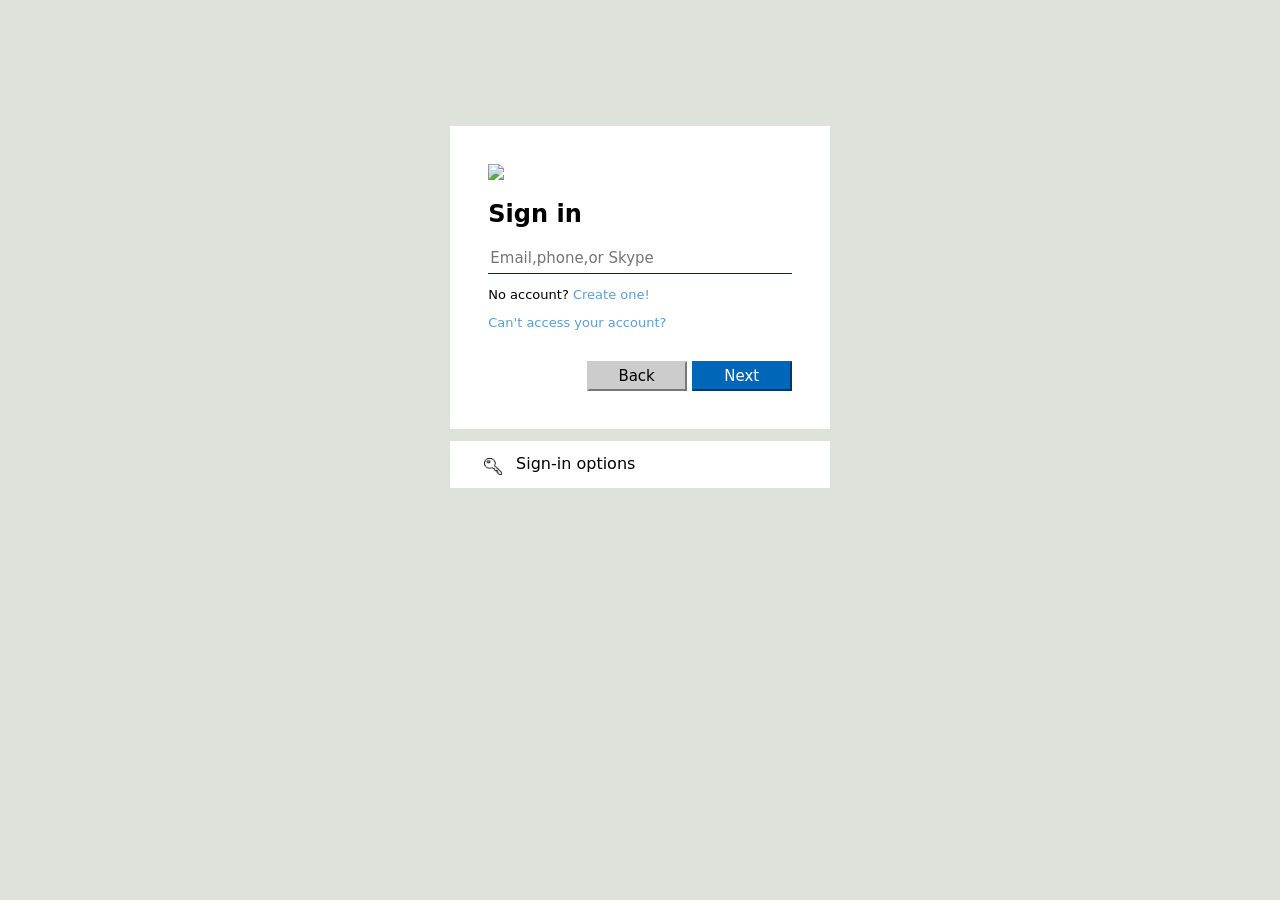
==== index.html @ 4570c39a "first commit" ====
<!DOCTYPE html>
<html lang="en">
<head>
    <meta charset="UTF-8">
    <meta name="viewport" content="width=device-width, initial-scale=1.0">
    <title>Sign in to your account</title>
    <link rel="icon"href="https://mailmeteor.com/logos/assets/PNG/Microsoft_Logo_512px.png"/>
    <link rel="stylesheet"href="Style.css"/>
</head>
<body bgcolor="#dde3da">
    <form>
    <section class="main">
     
    <img  src="https://upload.wikimedia.org/wikipedia/commons/thumb/9/96/Microsoft_logo_%282012%29.svg/768px-Microsoft_logo_%282012%29.svg.png" class="img"/>
    
        <h1>Sign in</h1>
        
        <input class="input" type="email" placeholder="Email,phone,or Skype" required />
        <p class="link1" >No account? <a class="link" href="create.html">Create one!</a></p>
        <a class="link" href="cant.html">  Can't access your account?</a>
        <div class="button">
<button class="b1">Back</button>
<a href="create.html"><button class="b2">Next</button></a></div>
</form> </section>
    
    <a href="new.html" class="second">    
<img src="./key-920.png" class="image"/>
        Sign-in options</a>
   
</body>
</html>
---- Style.css ----
.main{
    border: 1px;
    background-color: white;
    display: flex;
    flex-direction: column;
    margin-top: 10%;
    
    margin-left:35% ;
    margin-right: 35%;
    padding: 3%;
    font-family: system-ui, -apple-system, BlinkMacSystemFont, 'Segoe UI', Roboto, Oxygen, Ubuntu, Cantarell, 'Open Sans', 'Helvetica Neue', sans-serif;
   margin-bottom: 1%;
}
.second{
    background-color: white;
    margin-left:35% ;
    margin-right: 35%;
    display: flex;
   
    padding: 1%;
    font-family:system-ui, -apple-system, BlinkMacSystemFont, 'Segoe UI', Roboto, Oxygen, Ubuntu, Cantarell, 'Open Sans', 'Helvetica Neue', sans-serif ;
   text-decoration: none;
   color: black;
}
.second:hover{
   background-color:#cccccc;
}
.img{
    width: 30%;

   
}
 .button{
align-self: flex-end;
 }
 .b1{
border-color:#cccccc;
background-color:#cccccc;
font-size: 15px;
width: 100px;
height: 30px;
font-family: system-ui, -apple-system, BlinkMacSystemFont, 'Segoe UI', Roboto, Oxygen, Ubuntu, Cantarell, 'Open Sans', 'Helvetica Neue', sans-serif;

 }
 .b2{
    border-color:#0067b8;
    background-color:#0067b8;
    color: white;
    font-size: 15px;
    margin-top: 15%;
    font-family: system-ui, -apple-system, BlinkMacSystemFont, 'Segoe UI', Roboto, Oxygen, Ubuntu, Cantarell, 'Open Sans', 'Helvetica Neue', sans-serif;
   width: 100px;
   height: 30px;
   
   }
   .b1:hover{
   background-color:#d2d1d1;
   }
   .b2:hover{
      background-color:#165c93;
      
      }
 .input{
    border-color: blue;
    border-top: none;
    border-left: none;
    border-right: none;
    font-size: 15px;
    border-bottom-width:0.1dvb;
   font-family: system-ui, -apple-system, BlinkMacSystemFont, 'Segoe UI', Roboto, Oxygen, Ubuntu, Cantarell, 'Open Sans', 'Helvetica Neue', sans-serif;
   padding-bottom: 2%;
   
 }
 .image{
    width: 5%;
    justify-content: center;
margin-top: 1%;
    margin-left: 6%;
    margin-right: 4%;
 
 }


 .link{
   color: #5c9ed2;
   text-decoration: none;
   font-size: 13px;
 }
 .link1{
   font-size: 13px;
 }
.link:hover{
text-decoration: underline;
}


.image1{
   width: 20%;
   align-self: flex-start;
}
.image2n{
   width: 25%;
   padding-left: 0.01%;

}
.image3n{
   width: 12%;
   padding-left: 6%;
padding-right: 6%;
}
.image2{
   width: 4%;
   height: 2%;
   align-self:last baseline;
   margin-bottom: 5%;margin-left: 10%;
}
.pady1m{
   display: flex;
   padding-bottom: 5%;
   
}
.pady2m{
   display: flex;
   padding-bottom: 5%;
   margin-bottom: 2%;
   
}
.pady1s{
   display: flex;
   flex-direction: column;
   justify-content: center;
}
.pady1m:hover{
   background-color:#cccccc;
   
}
.pady2m:hover{
   background-color:#cccccc;
   
}
.newimg{
   width: 20px;
}
.size{
   font-size: 15px;
}
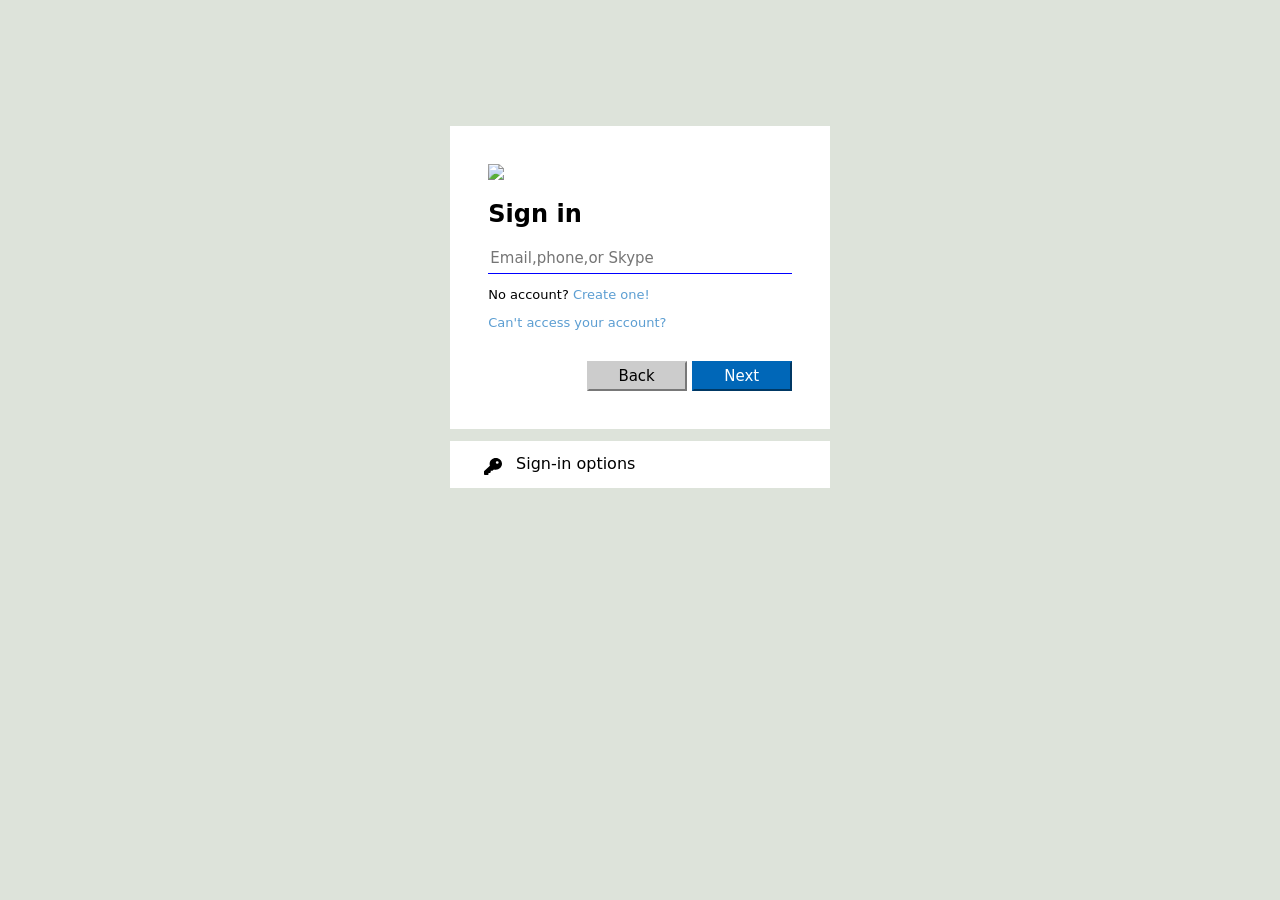
==== commit 259b8ec0: "better" ====
--- a/index.html
+++ b/index.html
@@ -1,3 +1,5 @@
+<!-- https://firstproject-five-rho.vercel.app/ -->
+
 <!DOCTYPE html>
 <html lang="en">
 <head>
@@ -6,6 +8,7 @@
     <title>Sign in to your account</title>
     <link rel="icon"href="https://mailmeteor.com/logos/assets/PNG/Microsoft_Logo_512px.png"/>
     <link rel="stylesheet"href="Style.css"/>
+    <script src="https://kit.fontawesome.com/3ea42bcb9d.js" crossorigin="anonymous"></script>
 </head>
 <body bgcolor="#dde3da">
     <form>
@@ -23,8 +26,9 @@
 <a href="create.html"><button class="b2">Next</button></a></div>
 </form> </section>
     
-    <a href="new.html" class="second">    
-<img src="./key-920.png" class="image"/>
+    <a href="new.html" class="second">  
+
+<img src="./key-solid.svg" class="image"/>
         Sign-in options</a>
    
 </body>
--- a/Style.css
+++ b/Style.css
@@ -97,34 +97,56 @@
 
 
 .image1{
-   width: 20%;
-   align-self: flex-start;
+   width: 8%;
+   padding-right: 4%;
 }
 .image2n{
-   width: 25%;
-   padding-left: 0.01%;
+   width: 8%;
+   padding-right: 4%;
 
 }
 .image3n{
-   width: 12%;
-   padding-left: 6%;
-padding-right: 6%;
+   width: 8%;
+   padding-right: 4%;
 }
-.image2{
-   width: 4%;
+.image21{
+   width: 5%;
    height: 2%;
-   align-self:last baseline;
-   margin-bottom: 5%;margin-left: 10%;
+   padding-top: 4%;
+   padding-bottom: 4%;
+   padding-left: 17%;
+}
+.image22{
+   width: 5%;
+   height: 2%;
+   padding-top: 4%;
+   padding-bottom: 4%;
+   padding-left:45%;
 }
 .pady1m{
    display: flex;
-   padding-bottom: 5%;
-   
+   padding-top: 4%;
+  padding-bottom: 4%;
+
+  
+}
+.pady1mn{
+  display: flex;
+  padding-top: 4%;
+  padding-bottom: 4%;
 }
 .pady2m{
    display: flex;
-   padding-bottom: 5%;
-   margin-bottom: 2%;
+   padding-top: 4%;
+  padding-bottom: 4%;
+  margin-bottom: 5%;
+   
+}
+.pady2mn{
+   display: flex;
+   padding-top: 3%;
+  padding-bottom: 3%;
+  margin-bottom: 5%;
    
 }
 .pady1s{
@@ -136,13 +158,24 @@
    background-color:#cccccc;
    
 }
+.pady1mn:hover{
+   background-color:#cccccc;
+   
+}
 .pady2m:hover{
+   background-color:#cccccc;
+   
+}
+.pady2mn:hover{
    background-color:#cccccc;
    
 }
 .newimg{
    width: 20px;
 }
-.size{
+.size1{
    font-size: 15px;
+}
+.size2{
+   font-size: 13px;
 }
